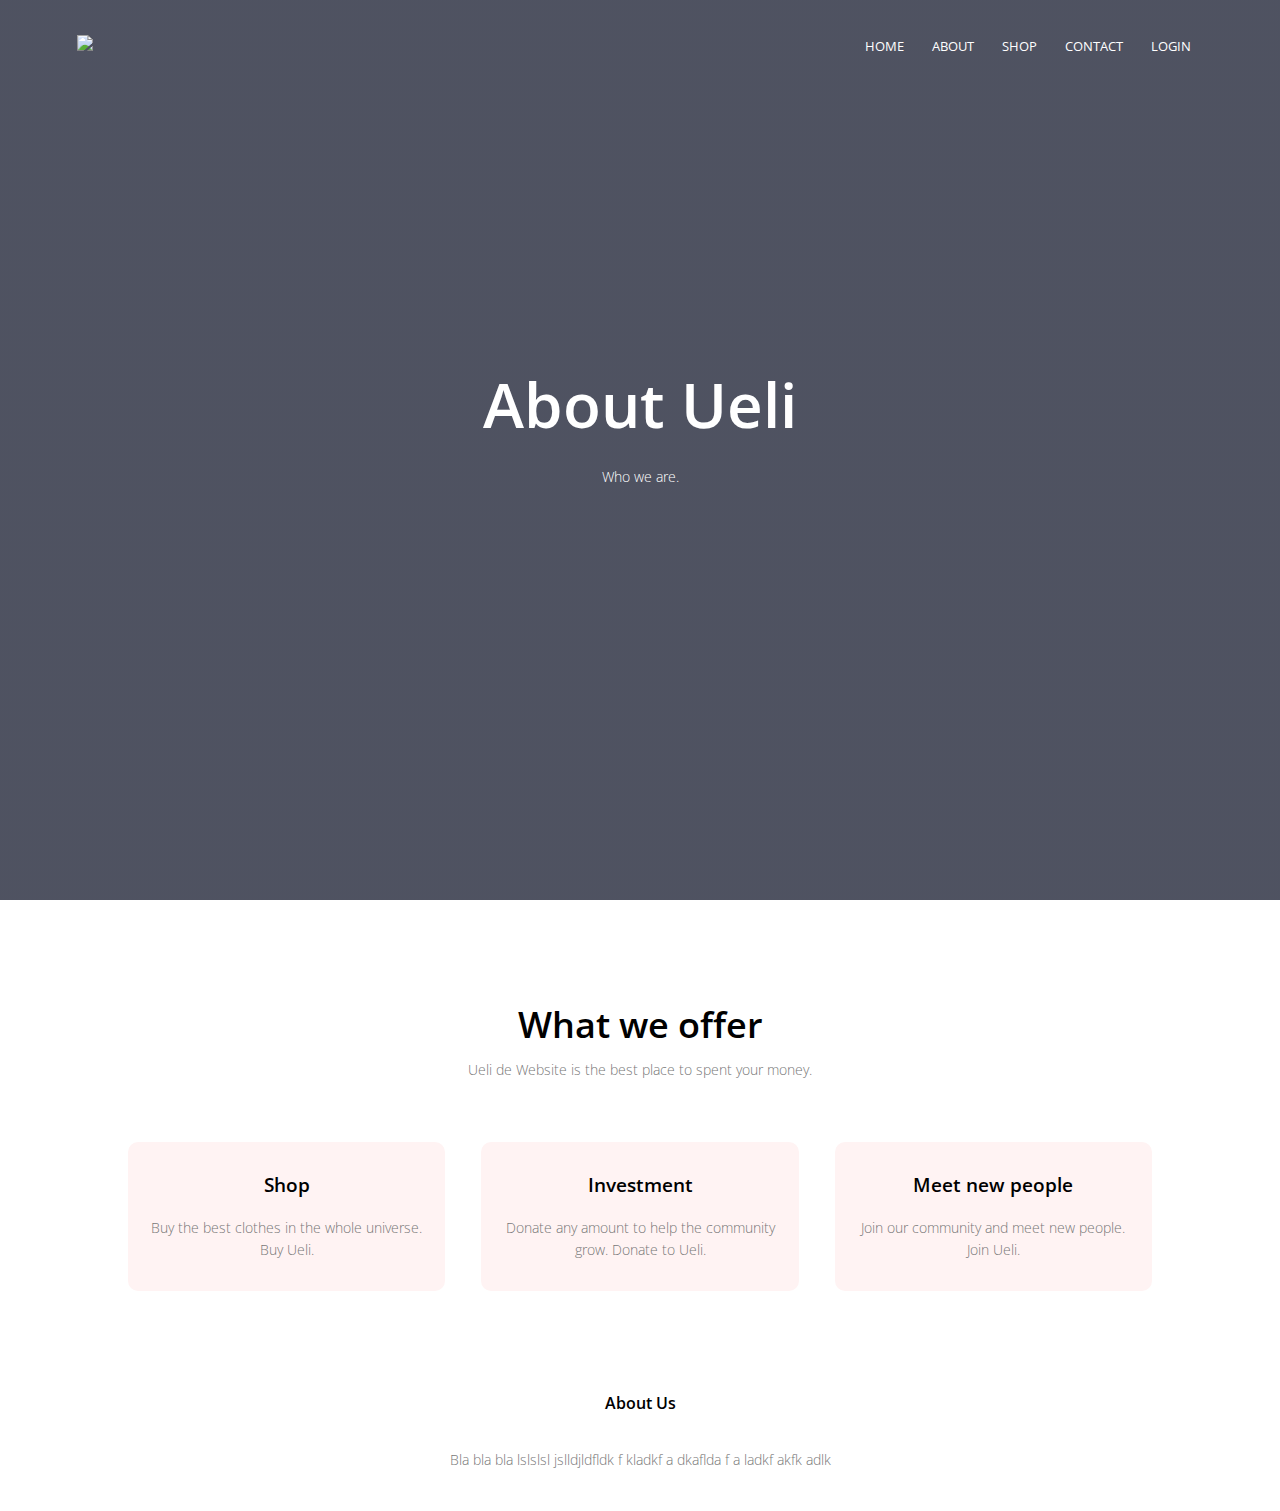
==== AboutUeli.html @ 59f9d054 "change css link" ====
<!DOCTYPE html>
<html>
  
  <head>
    <meta name="viewport" content="with=device-width, initialscale=1.0">
    <title>Ueli de Website</title>
    <link rel="stylesheet" href="Uelidesign.css">
    <link rel="preconnect" href="https://fonts.googleapis.com">
    <link rel="preconnect" href="https://fonts.gstatic.com" crossorigin>
    <link href="https://fonts.googleapis.com/css2?family=Open+Sans:wght@300;400;500;600;700&display=swap" rel="stylesheet"> 
  </head>

  <body>
    <section class="header">
      <nav>
        <a href="indexUeli.html"><img id="logo" src="../Images/logo.svg"></a>
        <div class="nav-links">
          <ul>
            <li><a href="indexUeli.html">HOME</a></li>
            <li><a href="AboutUeli.html">ABOUT</a></li>
            <li><a href="ShopUeli.html">SHOP</a></li>
            <li><a href="InvestorUeli.html">CONTACT</a></li>
            <li><a href="InternUeli.html">LOGIN</a></li>
          </ul>
        </div>
      </nav>


      <div class="text-box">
        <h1>About Ueli</h1>
        <p>Who we are.</p>
      </div>

    </section>
    <!--course-->

    <section class="course">
      <h1>What we offer</h1>
      <p>Ueli de Website is the best place to spent your money.</p>

      <div class="row">
        <div class="course-col">
          <h3>Shop</h3>
          <p>Buy the best clothes in the whole universe. Buy Ueli.</p>

        </div>

        <div class="course-col">
          <h3>Investment</h3>
          <p>Donate any amount to help the community grow. Donate to Ueli.</p>
          
        </div>

        <div class="course-col">
          <h3>Meet new people</h3>
          <p>Join our community and meet new people. Join Ueli.</p>
          
        </div>
      </div>
    </section>

    <section class="footer">
      <h4>About Us</h4>
      <p>Bla bla bla lslslsl jslldjldfldk f kladkf a dkaflda f a ladkf akfk adlk</p>
    </section>
    
  </body>

</html>
---- Uelidesign.css ----
*{
    margin: 0;
    padding: 0;
    font-family: 'Open Sans', sans-serif;
  }
  
  .header{
    min-height: 100vh;
    width: 100%;
    background-image: linear-gradient(rgba(4,9,30,0.7),rgba(4,9,30,0.7)), url(Verona.JPG);
    background-position: center;
    background-size: cover;
    position: relative;
  }
  
  
  
  nav{
    display: flex;
    padding: 2% 6%;
    justify-content: space-between;
    align-items: center;
  }
  
  #logo{
    width: auto;
    height: 40px;
    padding: 2%;
  }
  
  .nav-links{
    flex: 1;
    text-align: right;
  }
  
  .nav-links ul li{
    list-style: none;
    display: inline-block;
    padding: 8px 12px;
    position: relative;
  }
  
  .nav-links ul li a{
    color: #fff;
    text-decoration: none;
    font-size: 13px;
  }
  
  .nav-links ul li::after{
    content: '';
    width: 0%;
    height: 2px;
    background: #f44336;
    display: block;
    margin: auto;
    transition: 0.5s;
  }
  
  .nav-links ul li:hover::after{
    width: 100%;
  }
  
  .text-box{
    width: 90%;
    color: #fff;
    position: absolute;
    top: 50%;
    left: 50%;
    transform: translate(-50%,-50%);
    text-align: center;
  }
  
  .text-box h1{
    font-size: 62px;
  }
  
  .text-box p{
    margin: 10px 0 40px;
    font: 14px;
    color: #fff;
  }
  
  .hero-btn{
    display: inline-block;
    text-decoration: none;
    color: #fff;
    border: 1px solid #fff;
    padding: 12px 34px;
    font-size: 13px;
    background: transparent;
    position: relative;
    cursor: pointer;
  }
  
  .hero-btn:hover{
    border: 1px solid #f44336;
    background: #f44336;
    transition: 1s;
  }
  
  @media(max-width: 700px){
    .text-box h1{
      font-size: 20px;
    }
  
    .nav-links ul li{
      display: block;
    }
  
    .nav-links{
      position: absolute;
      background: #f44336;
      height: 100vh;
      width: 200px;
      top:0;
      right: 0;
      text-align: left;
      z-index: 2;
    }
  
    .row{
      flex-direction: column;
    }
  }
  
  
  .course{
    width: 80%;
    margin: auto;
    text-align: center;
    padding-top: 100px;
  }
  
  h1{
    font-size: 36px;
    font-weight: 600;
  }
  
  p{
    color: #777;
    font-size: 14px;
    font-weight: 300;
    line-height: 22px;
    padding: 10px;
  }
  
  .row{
    margin-top: 5%;
    display: flex;
    justify-content: space-between;
  }
  
  .course-col{
    flex-basis: 31%;
    background: #fff3f3;
    border-radius: 10px;
    margin-bottom: 5%;
    padding: 20px 12px;
    box-sizing: border-box;
  }
  
  h3{
    text-align: center;
    font-weight: 600;
    margin: 10px 0;
  }
  
  .course-col:hover{
    box-shadow: 0 0 20px 0 rgba(0, 0, 0, 0.2);
  }
  
  
  .campus{
    width: 80%;
    margin: auto;
    text-align: center;
    padding-top: 50px;
  }
  
  
  .campus-col{
    flex-basis: 32%;
    border-radius: 10px;
    margin-bottom: 30px;
    position: relative;
    overflow: hidden;
  }
  
  .campus-col img{
    width: 100%;
    display: block;
  }
  
  .layer{
    background: transparent;
    height: 100%;
    width: 100%;
    position: absolute;
    top: 0;
    left: 0;
    transition: 0.5s;
  }
  
  .layer:hover{
    background: rgba(226, 0, 0, 0.7);
  }
  
  .layer h3{
    width: 100%;
    font-weight: 500;
    color: #fff;
    font-size: 26px;
    bottom: 0;
    left: 50%;
    transform: translateX(-50%);
    position: absolute;
    opacity: 0;
    transition: 0.5s;
  }
  
  .layer:hover h3{
    bottom: 50%;
    opacity: 1;
  }
  
  
  .facilities{
    width: 80%;
    margin: auto;
    text-align: center;
    padding-top: 100px;
  
  }
  
  
  .facilities-col{
    flex-basis: 31%;
    border-radius: 10px;
    margin-bottom: 5%;
    text-align: left;
  }
  
  .facilities-col img{
    width:  100%;
    height: 300px;
    object-fit: cover;
    border-radius: 10px;
  }
  
  .facilities-col p{
    padding: 0;
  }
  
  .facilities-col h3{
    margin-top: 16px;
    margin-bottom: 15px;
    text-align: left;
  
  }
  
  
  .testimonials{
    width: 80%;
    margin: auto;
    padding-top: 100px;
    text-align: center;
  }
  
  .testimonial-col{
    flex-basis: 44%;
    border-radius: 10px;
    margin-bottom: 5%;
    text-align: left;
    background: #fff3f3;
    padding: 25px;
    cursor: pointer;
    display: flex;
  }
  
  .testimonial-col img{
    height: 40px;
    margin-left: 5px;
    margin-right: 30px;
    border-radius: 50%;
  
  }
  
  .testimonial-col p{
    padding: 0;
  }
  
  .testimonial-col h3{
    margin-top: 15px;
    text-align: left;
  }
  
  .cta{
    margin: 100px auto;
    width: 80%;
    background-image: linear-gradient(rgba(0,0,0,0.7),rgba(0,0,0,0.7)),url(../Images/Verona.JPG);
    background-position: center;
    background-size: cover;
    border-radius: 10px;
    text-align: center;
    padding: 100px 0;
  }
  
  .cta h1{
    color:#fff;
    margin-bottom: 40px;
    padding: 0;
  }
  
  
  .footer{
    width: 100%;
    text-align: center;
    padding: 30px 0;
  }
  
  .footer h4{
    margin-bottom: 25px;
    margin-top: 20px;
    font-weight: 600;
  }
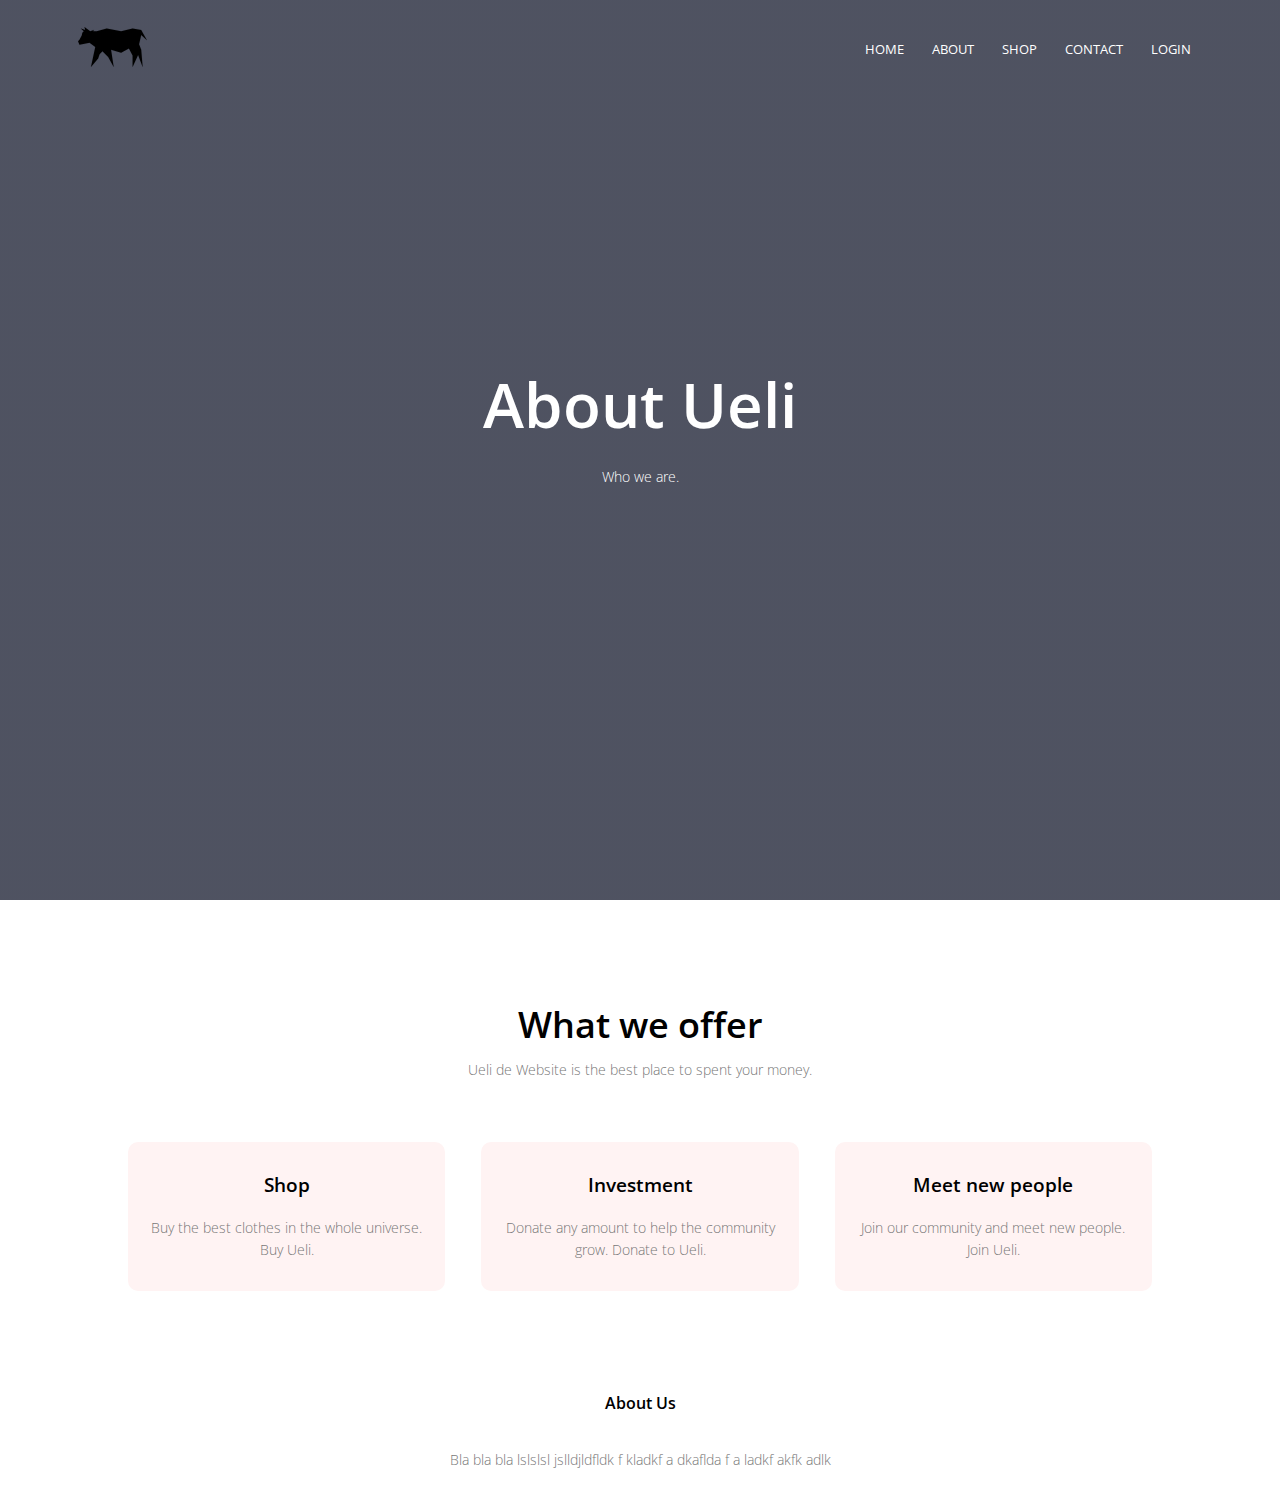
==== commit a0a7b261: "Update AboutUeli.html" ====
--- a/AboutUeli.html
+++ b/AboutUeli.html
@@ -4,7 +4,7 @@
   <head>
     <meta name="viewport" content="with=device-width, initialscale=1.0">
     <title>Ueli de Website</title>
-    <link rel="stylesheet" href="Uelidesign.css">
+    <link rel="stylesheet" href="../assets/css/Uelidesign.css">
     <link rel="preconnect" href="https://fonts.googleapis.com">
     <link rel="preconnect" href="https://fonts.gstatic.com" crossorigin>
     <link href="https://fonts.googleapis.com/css2?family=Open+Sans:wght@300;400;500;600;700&display=swap" rel="stylesheet"> 
@@ -13,10 +13,10 @@
   <body>
     <section class="header">
       <nav>
-        <a href="indexUeli.html"><img id="logo" src="../Images/logo.svg"></a>
+        <a href="indexUeli.html"><img id="logo" src="../assets/img/logo.svg"></a>
         <div class="nav-links">
           <ul>
-            <li><a href="indexUeli.html">HOME</a></li>
+            <li><a href="index.html">HOME</a></li>
             <li><a href="AboutUeli.html">ABOUT</a></li>
             <li><a href="ShopUeli.html">SHOP</a></li>
             <li><a href="InvestorUeli.html">CONTACT</a></li>
@@ -66,4 +66,4 @@
     
   </body>
 
-</html>+</html>
--- a/assets/css/Uelidesign.css
+++ b/assets/css/Uelidesign.css
@@ -0,0 +1,327 @@
+*{
+  margin: 0;
+  padding: 0;
+  font-family: 'Open Sans', sans-serif;
+}
+
+.header{
+  min-height: 100vh;
+  width: 100%;
+  background-image: linear-gradient(rgba(4,9,30,0.7),rgba(4,9,30,0.7)), url(../Images/Verona.JPG);
+  background-position: center;
+  background-size: cover;
+  position: relative;
+}
+
+
+
+nav{
+  display: flex;
+  padding: 2% 6%;
+  justify-content: space-between;
+  align-items: center;
+}
+
+#logo{
+  width: auto;
+  height: 40px;
+  padding: 2%;
+}
+
+.nav-links{
+  flex: 1;
+  text-align: right;
+}
+
+.nav-links ul li{
+  list-style: none;
+  display: inline-block;
+  padding: 8px 12px;
+  position: relative;
+}
+
+.nav-links ul li a{
+  color: #fff;
+  text-decoration: none;
+  font-size: 13px;
+}
+
+.nav-links ul li::after{
+  content: '';
+  width: 0%;
+  height: 2px;
+  background: #f44336;
+  display: block;
+  margin: auto;
+  transition: 0.5s;
+}
+
+.nav-links ul li:hover::after{
+  width: 100%;
+}
+
+.text-box{
+  width: 90%;
+  color: #fff;
+  position: absolute;
+  top: 50%;
+  left: 50%;
+  transform: translate(-50%,-50%);
+  text-align: center;
+}
+
+.text-box h1{
+  font-size: 62px;
+}
+
+.text-box p{
+  margin: 10px 0 40px;
+  font: 14px;
+  color: #fff;
+}
+
+.hero-btn{
+  display: inline-block;
+  text-decoration: none;
+  color: #fff;
+  border: 1px solid #fff;
+  padding: 12px 34px;
+  font-size: 13px;
+  background: transparent;
+  position: relative;
+  cursor: pointer;
+}
+
+.hero-btn:hover{
+  border: 1px solid #f44336;
+  background: #f44336;
+  transition: 1s;
+}
+
+@media(max-width: 700px){
+  .text-box h1{
+    font-size: 20px;
+  }
+
+  .nav-links ul li{
+    display: block;
+  }
+
+  .nav-links{
+    position: absolute;
+    background: #f44336;
+    height: 100vh;
+    width: 200px;
+    top:0;
+    right: 0;
+    text-align: left;
+    z-index: 2;
+  }
+
+  .row{
+    flex-direction: column;
+  }
+}
+
+
+.course{
+  width: 80%;
+  margin: auto;
+  text-align: center;
+  padding-top: 100px;
+}
+
+h1{
+  font-size: 36px;
+  font-weight: 600;
+}
+
+p{
+  color: #777;
+  font-size: 14px;
+  font-weight: 300;
+  line-height: 22px;
+  padding: 10px;
+}
+
+.row{
+  margin-top: 5%;
+  display: flex;
+  justify-content: space-between;
+}
+
+.course-col{
+  flex-basis: 31%;
+  background: #fff3f3;
+  border-radius: 10px;
+  margin-bottom: 5%;
+  padding: 20px 12px;
+  box-sizing: border-box;
+}
+
+h3{
+  text-align: center;
+  font-weight: 600;
+  margin: 10px 0;
+}
+
+.course-col:hover{
+  box-shadow: 0 0 20px 0 rgba(0, 0, 0, 0.2);
+}
+
+
+.campus{
+  width: 80%;
+  margin: auto;
+  text-align: center;
+  padding-top: 50px;
+}
+
+
+.campus-col{
+  flex-basis: 32%;
+  border-radius: 10px;
+  margin-bottom: 30px;
+  position: relative;
+  overflow: hidden;
+}
+
+.campus-col img{
+  width: 100%;
+  display: block;
+}
+
+.layer{
+  background: transparent;
+  height: 100%;
+  width: 100%;
+  position: absolute;
+  top: 0;
+  left: 0;
+  transition: 0.5s;
+}
+
+.layer:hover{
+  background: rgba(226, 0, 0, 0.7);
+}
+
+.layer h3{
+  width: 100%;
+  font-weight: 500;
+  color: #fff;
+  font-size: 26px;
+  bottom: 0;
+  left: 50%;
+  transform: translateX(-50%);
+  position: absolute;
+  opacity: 0;
+  transition: 0.5s;
+}
+
+.layer:hover h3{
+  bottom: 50%;
+  opacity: 1;
+}
+
+
+.facilities{
+  width: 80%;
+  margin: auto;
+  text-align: center;
+  padding-top: 100px;
+
+}
+
+
+.facilities-col{
+  flex-basis: 31%;
+  border-radius: 10px;
+  margin-bottom: 5%;
+  text-align: left;
+}
+
+.facilities-col img{
+  width:  100%;
+  height: 300px;
+  object-fit: cover;
+  border-radius: 10px;
+}
+
+.facilities-col p{
+  padding: 0;
+}
+
+.facilities-col h3{
+  margin-top: 16px;
+  margin-bottom: 15px;
+  text-align: left;
+
+}
+
+
+.testimonials{
+  width: 80%;
+  margin: auto;
+  padding-top: 100px;
+  text-align: center;
+}
+
+.testimonial-col{
+  flex-basis: 44%;
+  border-radius: 10px;
+  margin-bottom: 5%;
+  text-align: left;
+  background: #fff3f3;
+  padding: 25px;
+  cursor: pointer;
+  display: flex;
+}
+
+.testimonial-col img{
+  height: 40px;
+  margin-left: 5px;
+  margin-right: 30px;
+  border-radius: 50%;
+
+}
+
+.testimonial-col p{
+  padding: 0;
+}
+
+.testimonial-col h3{
+  margin-top: 15px;
+  text-align: left;
+}
+
+.cta{
+  margin: 100px auto;
+  width: 80%;
+  background-image: linear-gradient(rgba(0,0,0,0.7),rgba(0,0,0,0.7)),url(../Images/Verona.JPG);
+  background-position: center;
+  background-size: cover;
+  border-radius: 10px;
+  text-align: center;
+  padding: 100px 0;
+}
+
+.cta h1{
+  color:#fff;
+  margin-bottom: 40px;
+  padding: 0;
+}
+
+
+.footer{
+  width: 100%;
+  text-align: center;
+  padding: 30px 0;
+}
+
+.footer h4{
+  margin-bottom: 25px;
+  margin-top: 20px;
+  font-weight: 600;
+}
+
+
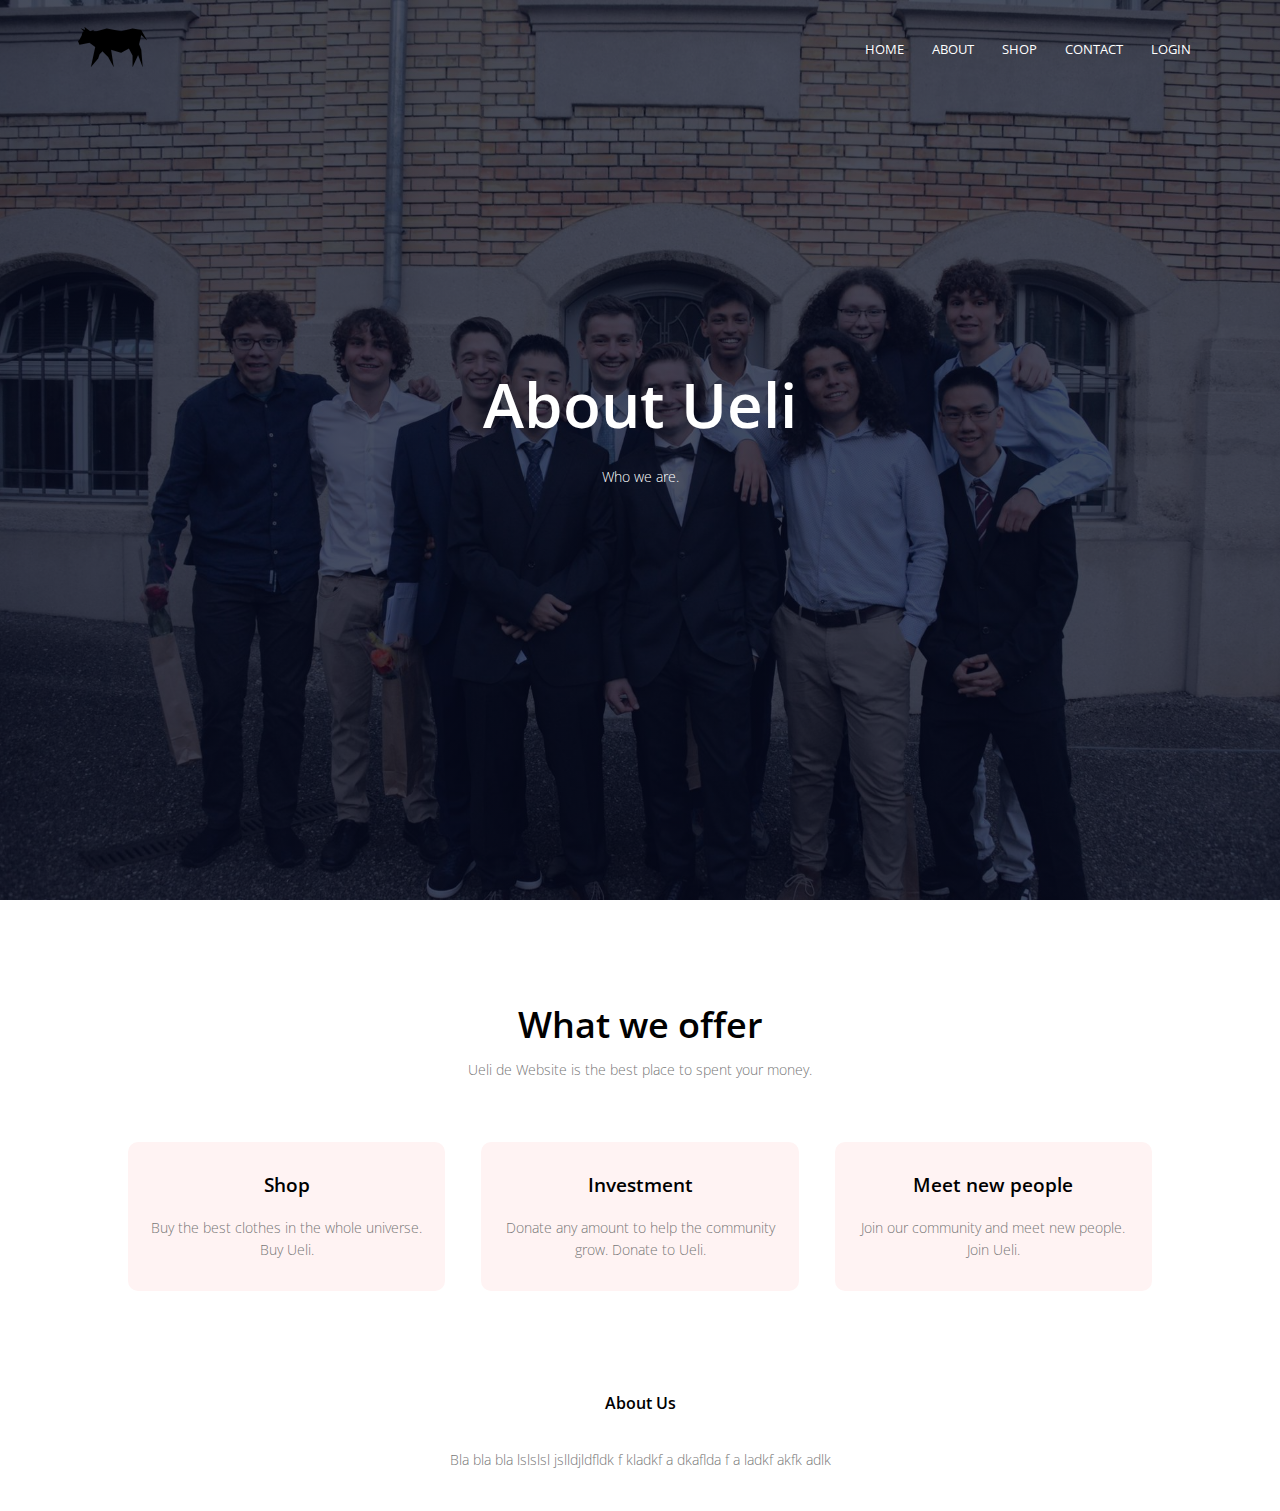
==== commit 00767f2b: "Update AboutUeli.html" ====
--- a/AboutUeli.html
+++ b/AboutUeli.html
@@ -4,7 +4,7 @@
   <head>
     <meta name="viewport" content="with=device-width, initialscale=1.0">
     <title>Ueli de Website</title>
-    <link rel="stylesheet" href="../assets/css/Uelidesign.css">
+    <link rel="stylesheet" href="../assets/css/AboutUeli.css">
     <link rel="preconnect" href="https://fonts.googleapis.com">
     <link rel="preconnect" href="https://fonts.gstatic.com" crossorigin>
     <link href="https://fonts.googleapis.com/css2?family=Open+Sans:wght@300;400;500;600;700&display=swap" rel="stylesheet"> 
--- a/assets/css/AboutUeli.css
+++ b/assets/css/AboutUeli.css
@@ -0,0 +1,327 @@
+*{
+  margin: 0;
+  padding: 0;
+  font-family: 'Open Sans', sans-serif;
+}
+
+.header{
+  min-height: 100vh;
+  width: 100%;
+  background-image: linear-gradient(rgba(4,9,30,0.7),rgba(4,9,30,0.7)), url(../img/Group.JPG);
+  background-position: center;
+  background-size: cover;
+  position: relative;
+}
+
+
+
+nav{
+  display: flex;
+  padding: 2% 6%;
+  justify-content: space-between;
+  align-items: center;
+}
+
+#logo{
+  width: auto;
+  height: 40px;
+  padding: 2%;
+}
+
+.nav-links{
+  flex: 1;
+  text-align: right;
+}
+
+.nav-links ul li{
+  list-style: none;
+  display: inline-block;
+  padding: 8px 12px;
+  position: relative;
+}
+
+.nav-links ul li a{
+  color: #fff;
+  text-decoration: none;
+  font-size: 13px;
+}
+
+.nav-links ul li::after{
+  content: '';
+  width: 0%;
+  height: 2px;
+  background: #f44336;
+  display: block;
+  margin: auto;
+  transition: 0.5s;
+}
+
+.nav-links ul li:hover::after{
+  width: 100%;
+}
+
+.text-box{
+  width: 90%;
+  color: #fff;
+  position: absolute;
+  top: 50%;
+  left: 50%;
+  transform: translate(-50%,-50%);
+  text-align: center;
+}
+
+.text-box h1{
+  font-size: 62px;
+}
+
+.text-box p{
+  margin: 10px 0 40px;
+  font: 14px;
+  color: #fff;
+}
+
+.hero-btn{
+  display: inline-block;
+  text-decoration: none;
+  color: #fff;
+  border: 1px solid #fff;
+  padding: 12px 34px;
+  font-size: 13px;
+  background: transparent;
+  position: relative;
+  cursor: pointer;
+}
+
+.hero-btn:hover{
+  border: 1px solid #f44336;
+  background: #f44336;
+  transition: 1s;
+}
+
+@media(max-width: 700px){
+  .text-box h1{
+    font-size: 20px;
+  }
+
+  .nav-links ul li{
+    display: block;
+  }
+
+  .nav-links{
+    position: absolute;
+    background: #f44336;
+    height: 100vh;
+    width: 200px;
+    top:0;
+    right: 0;
+    text-align: left;
+    z-index: 2;
+  }
+
+  .row{
+    flex-direction: column;
+  }
+}
+
+
+.course{
+  width: 80%;
+  margin: auto;
+  text-align: center;
+  padding-top: 100px;
+}
+
+h1{
+  font-size: 36px;
+  font-weight: 600;
+}
+
+p{
+  color: #777;
+  font-size: 14px;
+  font-weight: 300;
+  line-height: 22px;
+  padding: 10px;
+}
+
+.row{
+  margin-top: 5%;
+  display: flex;
+  justify-content: space-between;
+}
+
+.course-col{
+  flex-basis: 31%;
+  background: #fff3f3;
+  border-radius: 10px;
+  margin-bottom: 5%;
+  padding: 20px 12px;
+  box-sizing: border-box;
+}
+
+h3{
+  text-align: center;
+  font-weight: 600;
+  margin: 10px 0;
+}
+
+.course-col:hover{
+  box-shadow: 0 0 20px 0 rgba(0, 0, 0, 0.2);
+}
+
+
+.campus{
+  width: 80%;
+  margin: auto;
+  text-align: center;
+  padding-top: 50px;
+}
+
+
+.campus-col{
+  flex-basis: 32%;
+  border-radius: 10px;
+  margin-bottom: 30px;
+  position: relative;
+  overflow: hidden;
+}
+
+.campus-col img{
+  width: 100%;
+  display: block;
+}
+
+.layer{
+  background: transparent;
+  height: 100%;
+  width: 100%;
+  position: absolute;
+  top: 0;
+  left: 0;
+  transition: 0.5s;
+}
+
+.layer:hover{
+  background: rgba(226, 0, 0, 0.7);
+}
+
+.layer h3{
+  width: 100%;
+  font-weight: 500;
+  color: #fff;
+  font-size: 26px;
+  bottom: 0;
+  left: 50%;
+  transform: translateX(-50%);
+  position: absolute;
+  opacity: 0;
+  transition: 0.5s;
+}
+
+.layer:hover h3{
+  bottom: 50%;
+  opacity: 1;
+}
+
+
+.facilities{
+  width: 80%;
+  margin: auto;
+  text-align: center;
+  padding-top: 100px;
+
+}
+
+
+.facilities-col{
+  flex-basis: 31%;
+  border-radius: 10px;
+  margin-bottom: 5%;
+  text-align: left;
+}
+
+.facilities-col img{
+  width:  100%;
+  height: 300px;
+  object-fit: cover;
+  border-radius: 10px;
+}
+
+.facilities-col p{
+  padding: 0;
+}
+
+.facilities-col h3{
+  margin-top: 16px;
+  margin-bottom: 15px;
+  text-align: left;
+
+}
+
+
+.testimonials{
+  width: 80%;
+  margin: auto;
+  padding-top: 100px;
+  text-align: center;
+}
+
+.testimonial-col{
+  flex-basis: 44%;
+  border-radius: 10px;
+  margin-bottom: 5%;
+  text-align: left;
+  background: #fff3f3;
+  padding: 25px;
+  cursor: pointer;
+  display: flex;
+}
+
+.testimonial-col img{
+  height: 40px;
+  margin-left: 5px;
+  margin-right: 30px;
+  border-radius: 50%;
+
+}
+
+.testimonial-col p{
+  padding: 0;
+}
+
+.testimonial-col h3{
+  margin-top: 15px;
+  text-align: left;
+}
+
+.cta{
+  margin: 100px auto;
+  width: 80%;
+  background-image: linear-gradient(rgba(0,0,0,0.7),rgba(0,0,0,0.7)),url(../img/Verona.JPG);
+  background-position: center;
+  background-size: cover;
+  border-radius: 10px;
+  text-align: center;
+  padding: 100px 0;
+}
+
+.cta h1{
+  color:#fff;
+  margin-bottom: 40px;
+  padding: 0;
+}
+
+
+.footer{
+  width: 100%;
+  text-align: center;
+  padding: 30px 0;
+}
+
+.footer h4{
+  margin-bottom: 25px;
+  margin-top: 20px;
+  font-weight: 600;
+}
+
+© 2022 GitHub, Inc.
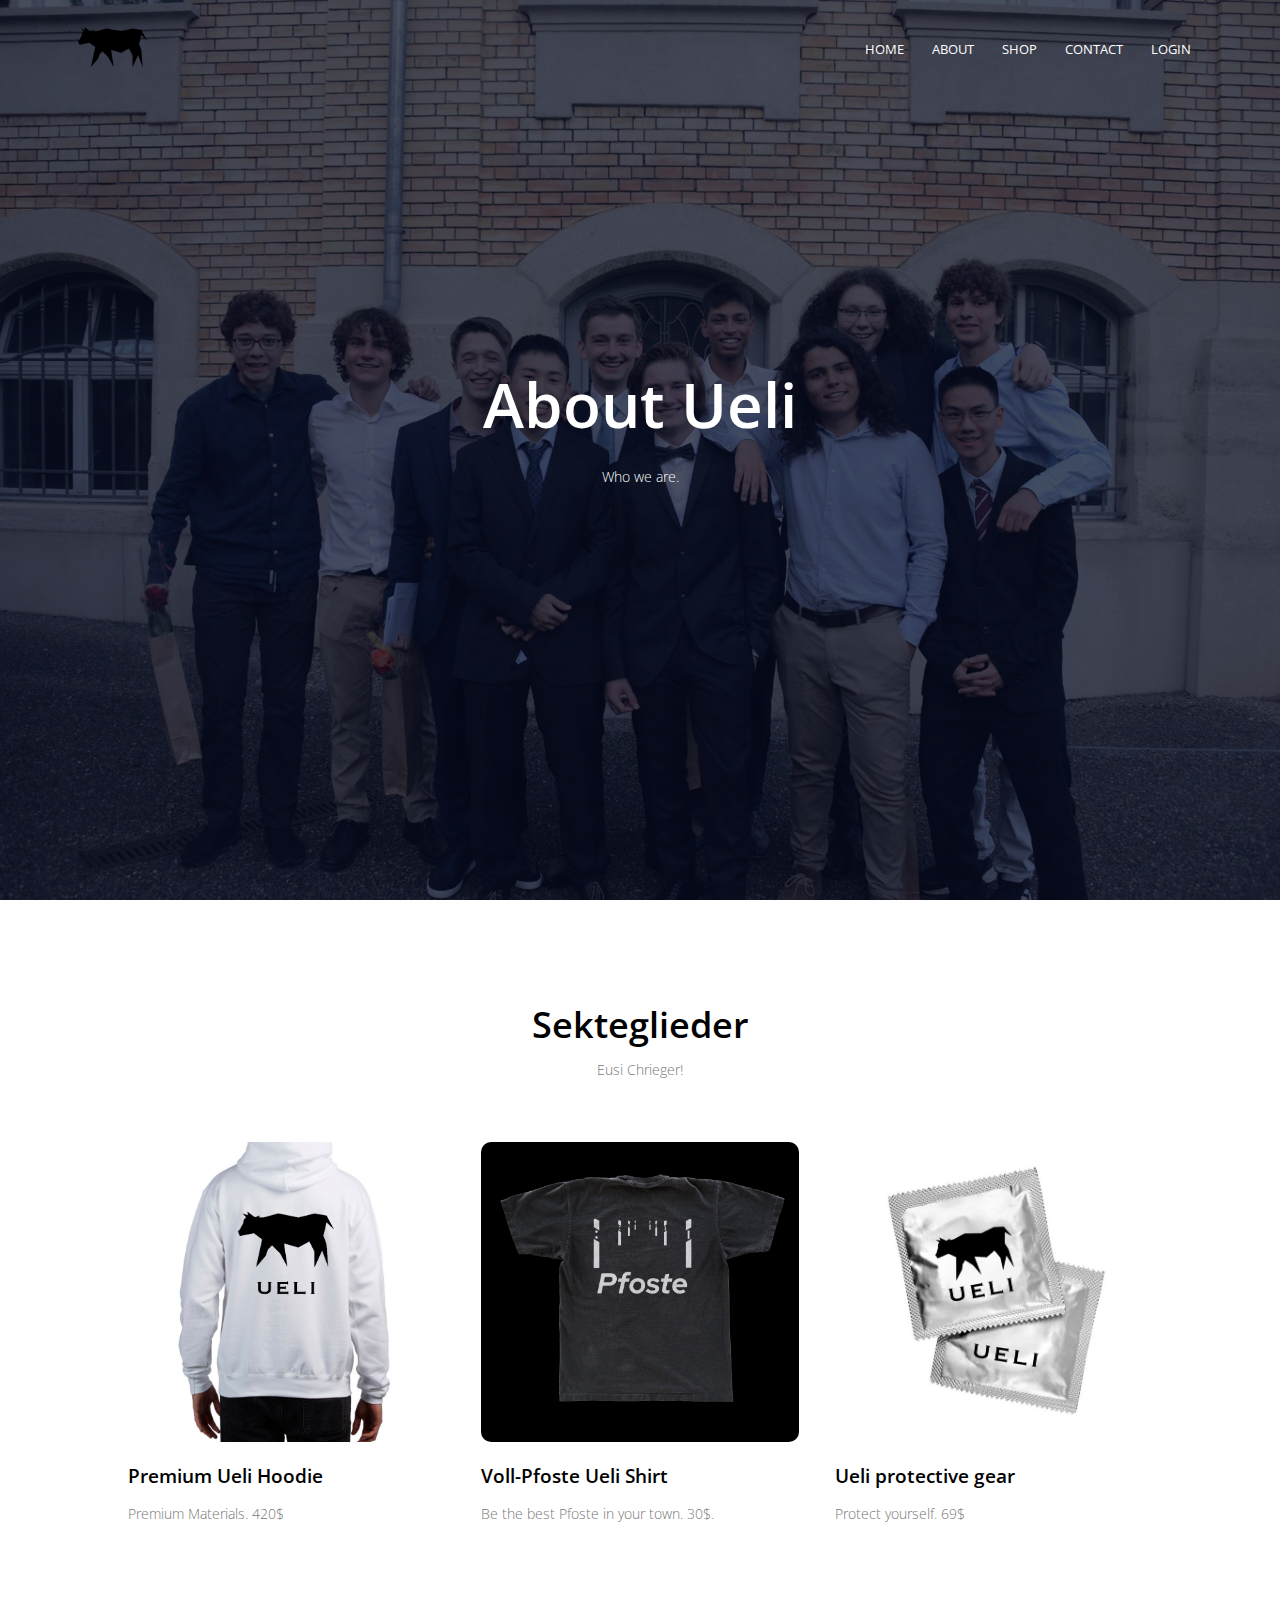
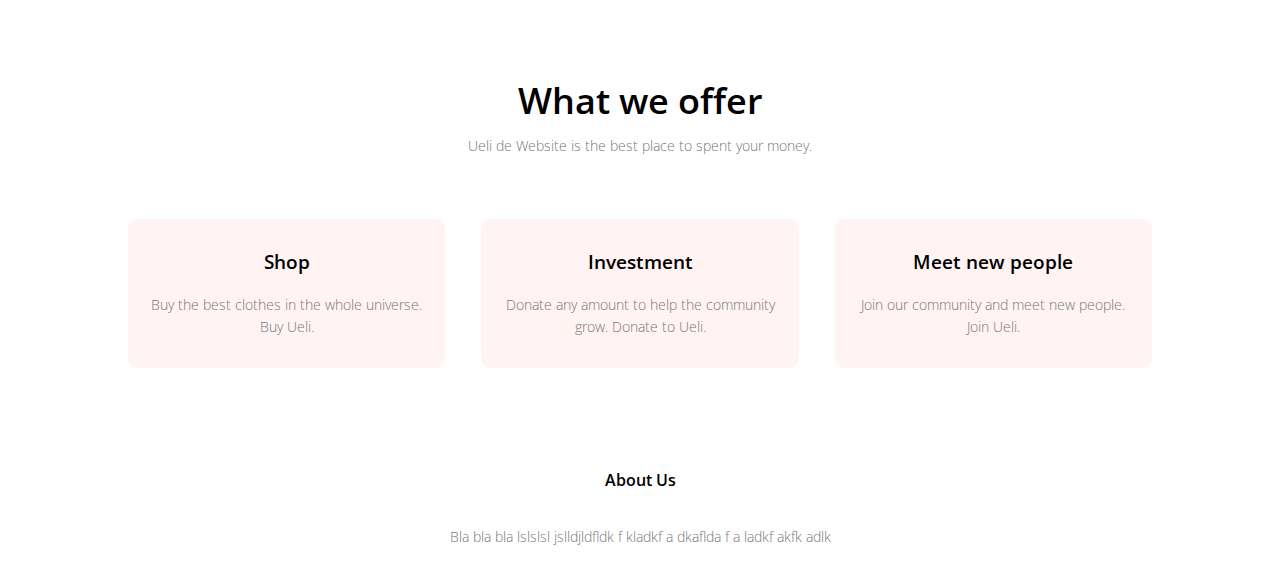
==== commit 7c0a3094: "Update AboutUeli.html" ====
--- a/AboutUeli.html
+++ b/AboutUeli.html
@@ -33,7 +33,33 @@
 
     </section>
     <!--course-->
+    
+    <section class="facilities">
+        <h1>Sekteglieder</h1>
+        <p>Eusi Chrieger!</p>
 
+        <div class="row">
+          <div class="facilities-col">
+            <img src="../assets/img/Hoodie.jpg">
+            <h3>Premium Ueli Hoodie</h3>
+            <p>Premium Materials. 420$</p>
+          </div>
+
+          <div class="facilities-col">
+            <img src="../assets/img/Shirt.png">
+            <h3>Voll-Pfoste Ueli Shirt</h3>
+            <p>Be the best Pfoste in your town. 30$.</p>
+          </div>
+
+          <div class="facilities-col">
+            <img src="../assets/img/K.png">
+            <h3>Ueli protective gear</h3>
+            <p>Protect yourself. 69$</p>
+          </div>
+        </div>
+
+    </section>
+    
     <section class="course">
       <h1>What we offer</h1>
       <p>Ueli de Website is the best place to spent your money.</p>
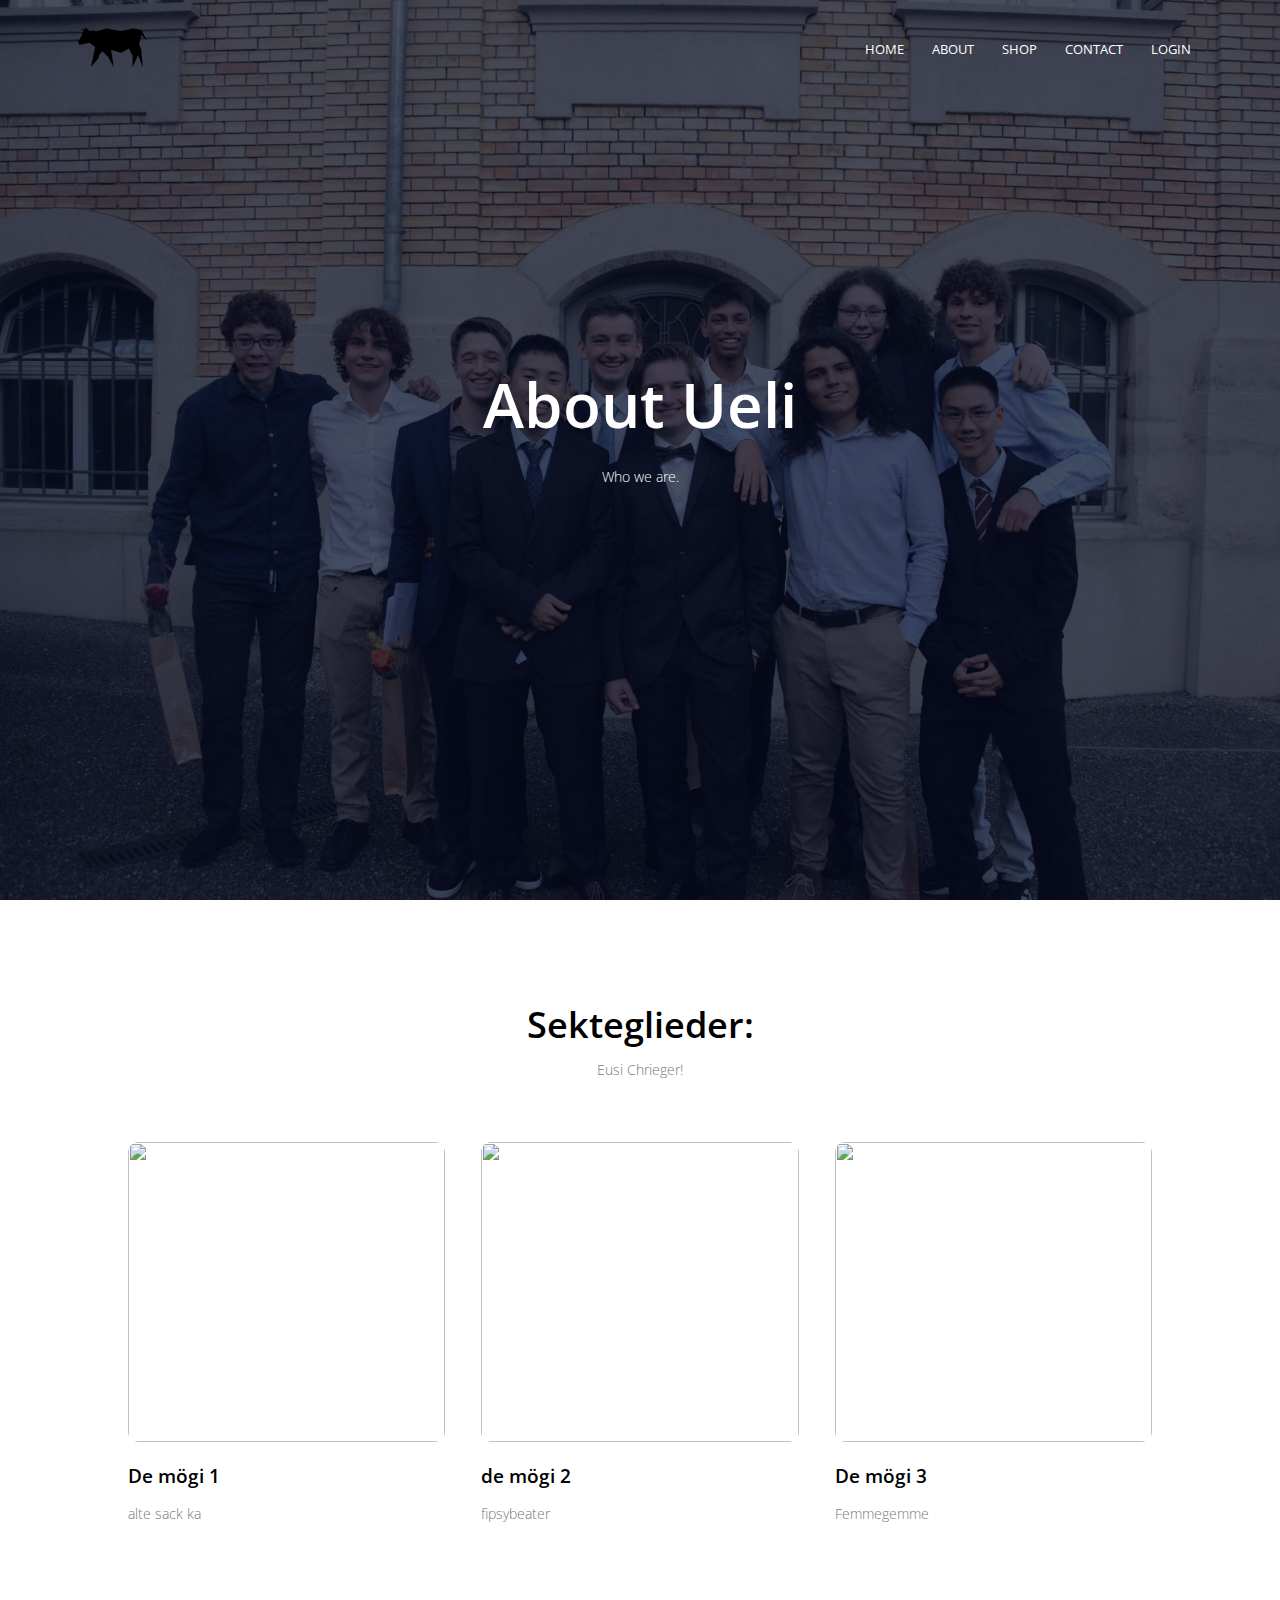
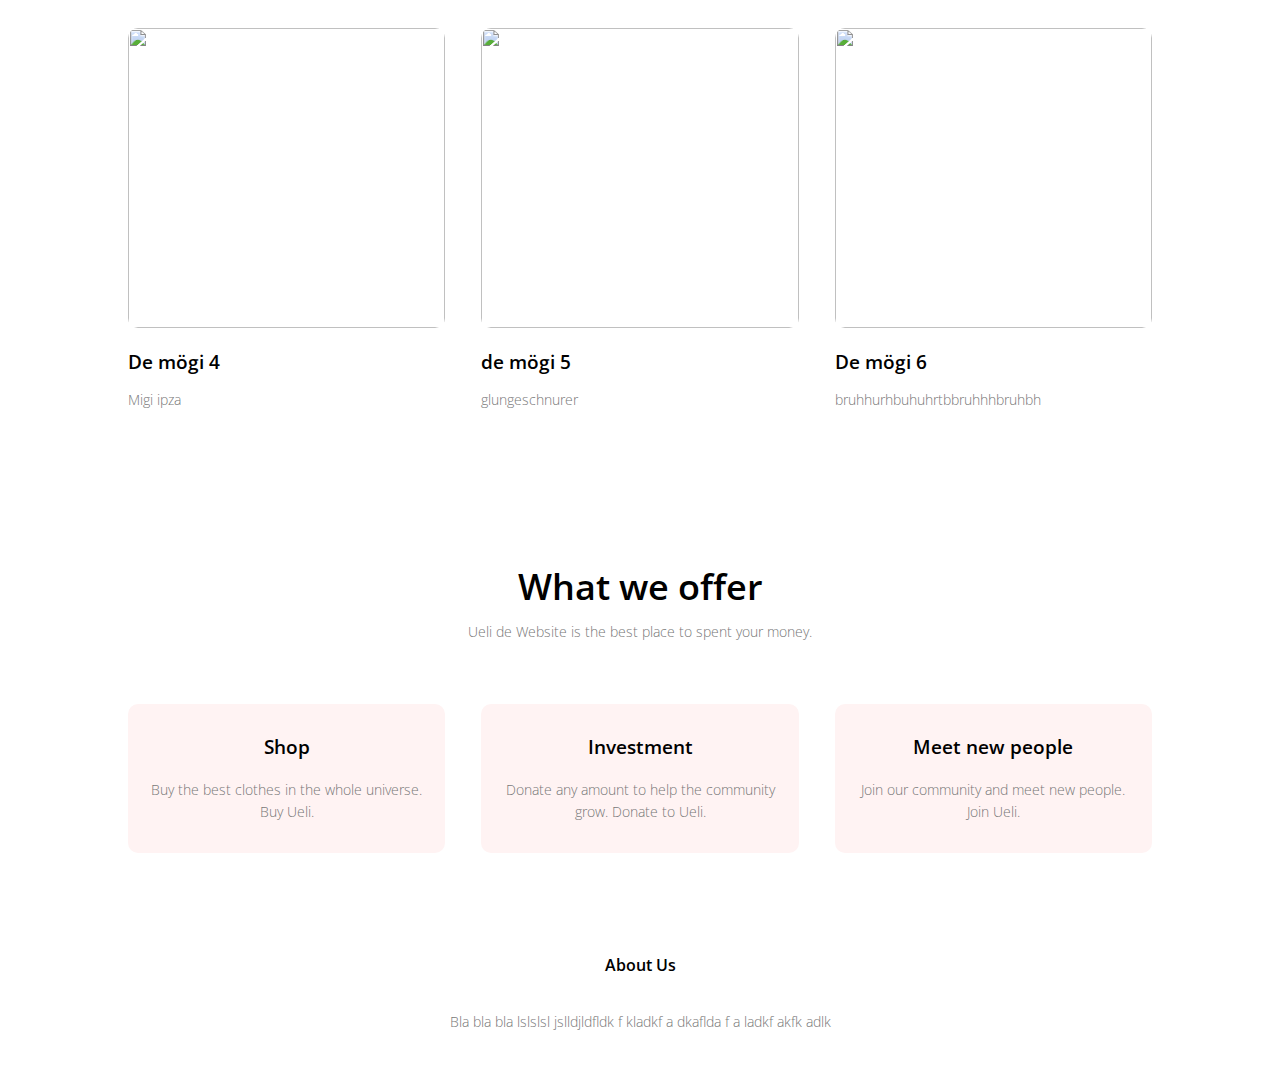
==== commit 5dc73e3b: "Update AboutUeli.html" ====
--- a/AboutUeli.html
+++ b/AboutUeli.html
@@ -35,29 +35,47 @@
     <!--course-->
     
     <section class="facilities">
-        <h1>Sekteglieder</h1>
+        <h1>Sekteglieder:</h1>
         <p>Eusi Chrieger!</p>
 
         <div class="row">
           <div class="facilities-col">
-            <img src="../assets/img/Hoodie.jpg">
-            <h3>Premium Ueli Hoodie</h3>
-            <p>Premium Materials. 420$</p>
+            <img src="../assets/img/1df14a55-87b3-45d6-92bf-c4b779912bed.JPG.url">
+            <h3>De mögi 1</h3>
+            <p>alte sack ka</p>
           </div>
 
           <div class="facilities-col">
-            <img src="../assets/img/Shirt.png">
-            <h3>Voll-Pfoste Ueli Shirt</h3>
-            <p>Be the best Pfoste in your town. 30$.</p>
+            <img src="../assets/img/32367dc1-c48c-4dcb-8aa7-b36925f05acf.JPG.url">
+            <h3>de mögi 2</h3>
+            <p>fipsybeater</p>
           </div>
 
           <div class="facilities-col">
-            <img src="../assets/img/K.png">
-            <h3>Ueli protective gear</h3>
-            <p>Protect yourself. 69$</p>
+            <img src="../assets/img/bf524404-06c9-427c-949f-98892f5648cc.JPG.url">
+            <h3>De mögi 3</h3>
+            <p>Femmegemme</p>
           </div>
         </div>
+       <div class="row">
+          <div class="facilities-col">
+            <img src="../assets/img/c498c7a0-dbd9-4dc3-9a28-1d822c5fb5ee.JPG.url">
+            <h3>De mögi 4</h3>
+            <p>Migi ipza</p>
+          </div>
 
+          <div class="facilities-col">
+            <img src="../assets/img/fe1a746f-dea5-4f56-b6e7-351c7d6e800c.JPG.url">
+            <h3>de mögi 5</h3>
+            <p>glungeschnurer</p>
+          </div>
+
+          <div class="facilities-col">
+            <img src="../assets/img/bcb44004-8bf0-4b35-bf54-2f0f3d884d2b.JPG.url">
+            <h3>De mögi 6</h3>
+            <p>bruhhurhbuhuhrtbbruhhhbruhbh</p>
+          </div>
+        </div>
     </section>
     
     <section class="course">
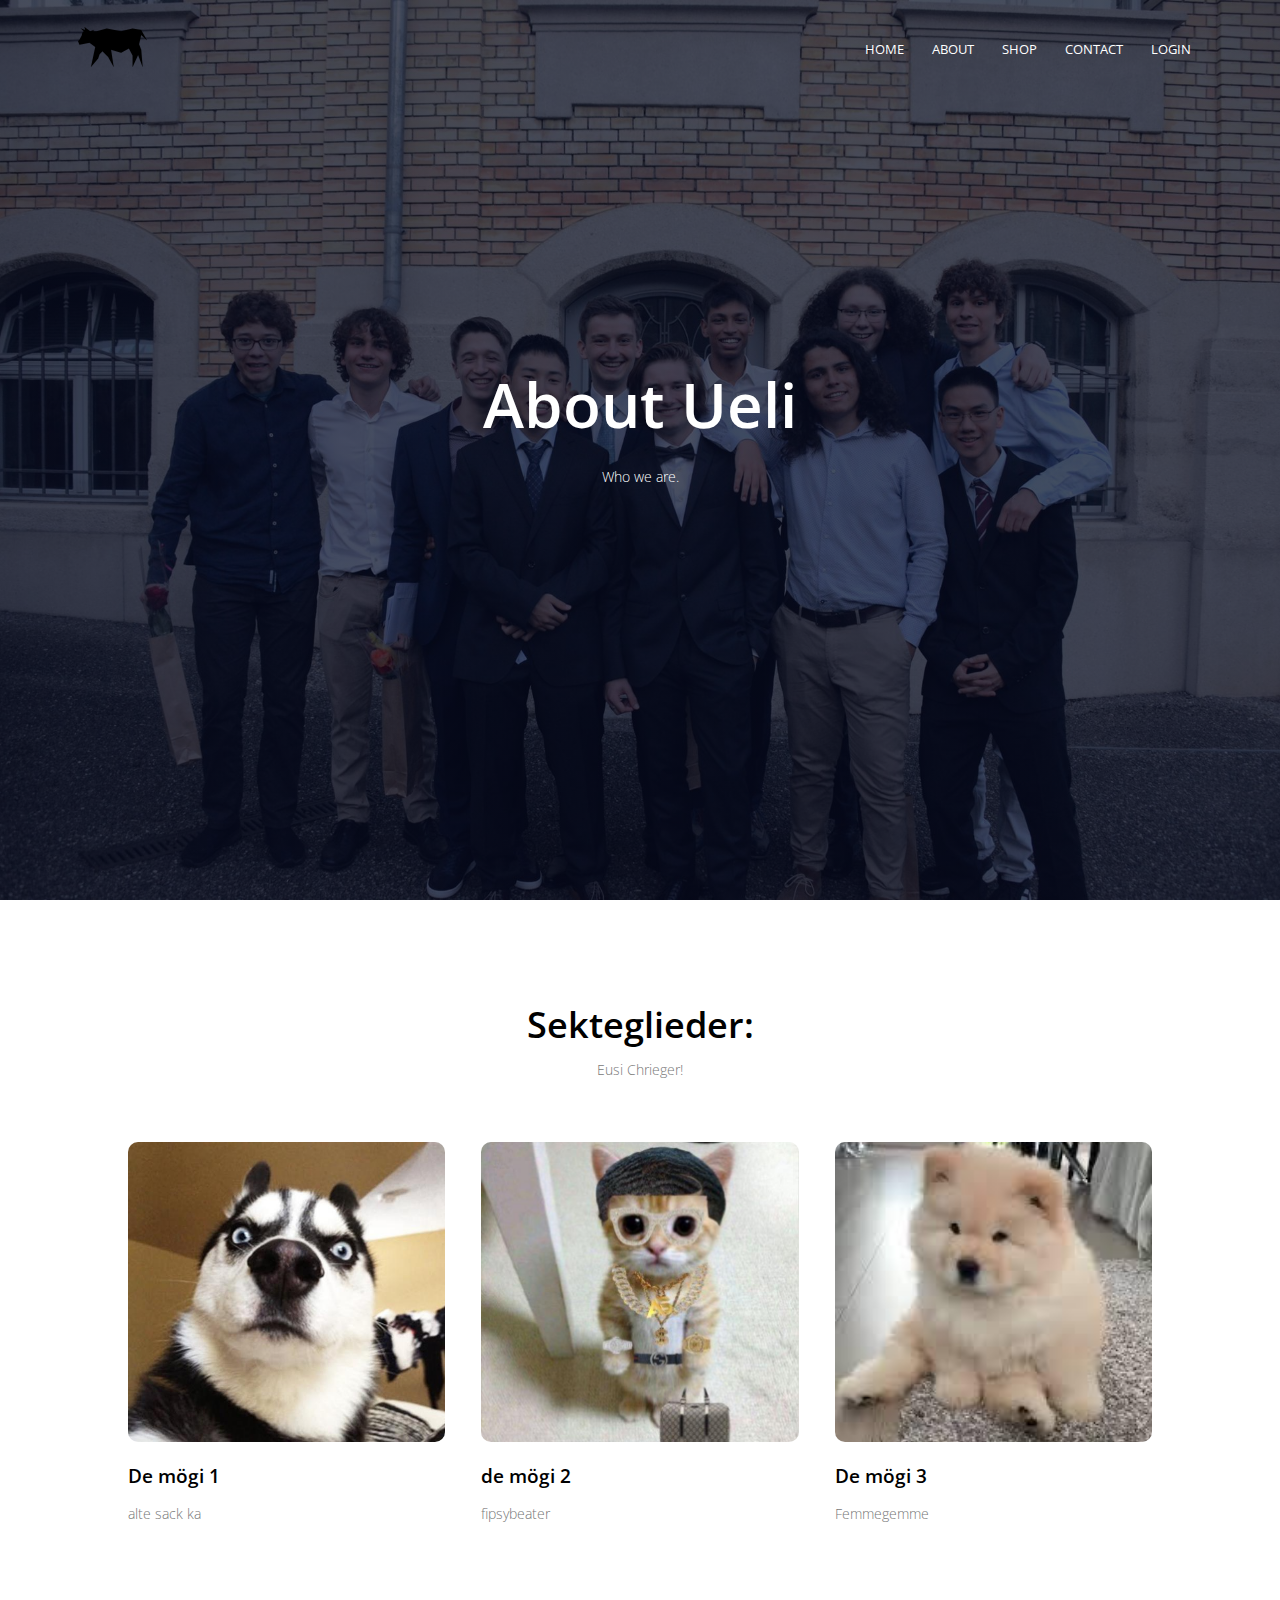
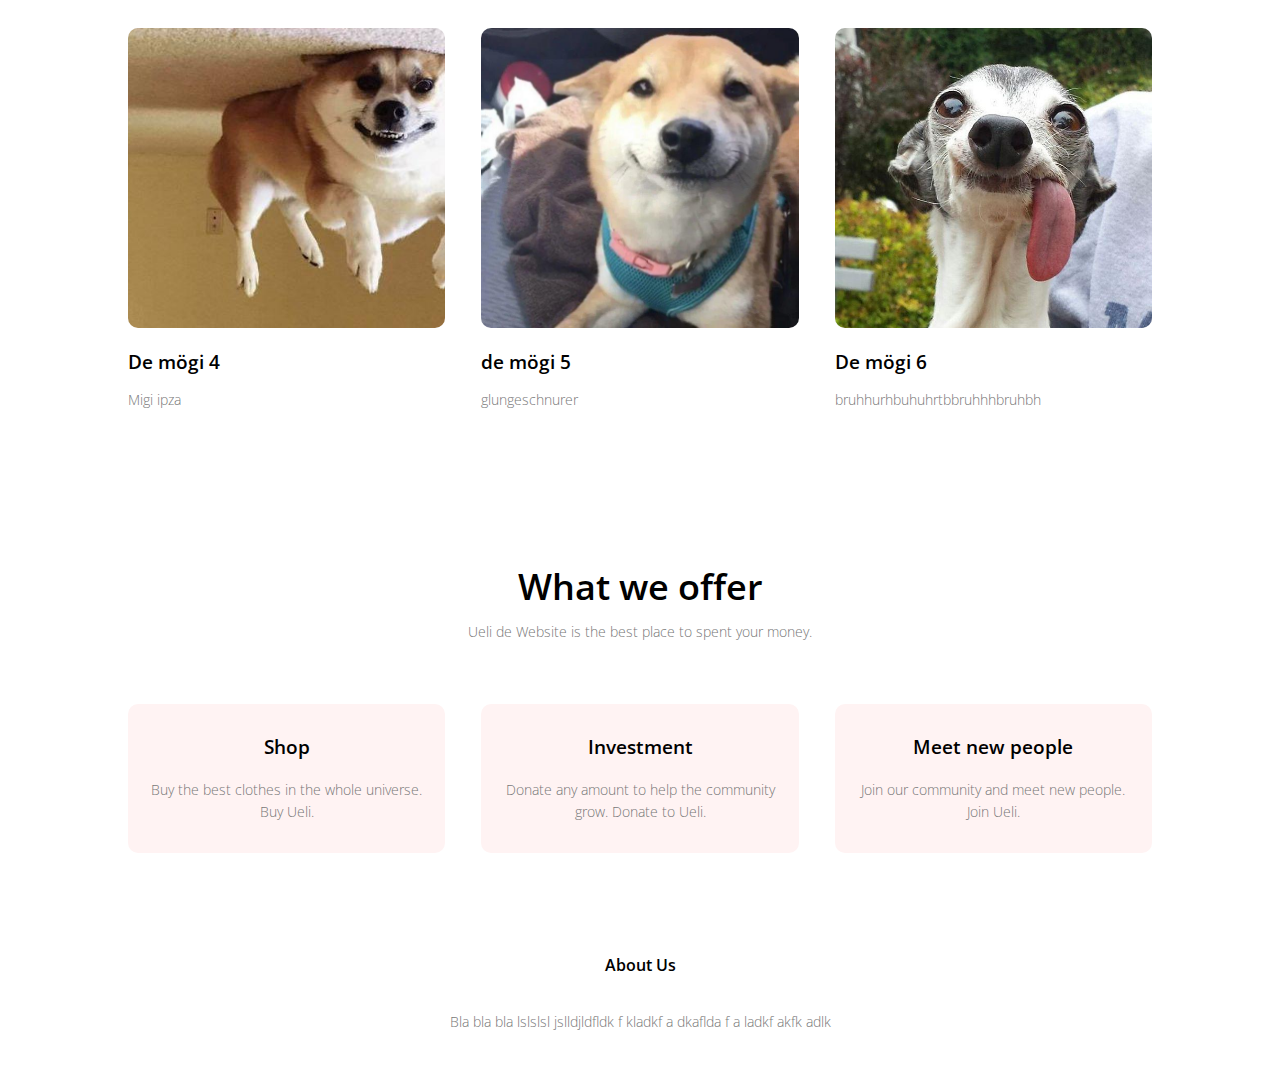
==== commit 339137d0: "Update AboutUeli.html" ====
--- a/AboutUeli.html
+++ b/AboutUeli.html
@@ -40,38 +40,38 @@
 
         <div class="row">
           <div class="facilities-col">
-            <img src="../assets/img/1df14a55-87b3-45d6-92bf-c4b779912bed.JPG.url">
+            <img src="../assets/img/1df14a55-87b3-45d6-92bf-c4b779912bed.JPG">
             <h3>De mögi 1</h3>
             <p>alte sack ka</p>
           </div>
 
           <div class="facilities-col">
-            <img src="../assets/img/32367dc1-c48c-4dcb-8aa7-b36925f05acf.JPG.url">
+            <img src="../assets/img/32367dc1-c48c-4dcb-8aa7-b36925f05acf.JPG">
             <h3>de mögi 2</h3>
             <p>fipsybeater</p>
           </div>
 
           <div class="facilities-col">
-            <img src="../assets/img/bf524404-06c9-427c-949f-98892f5648cc.JPG.url">
+            <img src="../assets/img/bf524404-06c9-427c-949f-98892f5648cc.JPG">
             <h3>De mögi 3</h3>
             <p>Femmegemme</p>
           </div>
         </div>
        <div class="row">
           <div class="facilities-col">
-            <img src="../assets/img/c498c7a0-dbd9-4dc3-9a28-1d822c5fb5ee.JPG.url">
+            <img src="../assets/img/c498c7a0-dbd9-4dc3-9a28-1d822c5fb5ee.JPG">
             <h3>De mögi 4</h3>
             <p>Migi ipza</p>
           </div>
 
           <div class="facilities-col">
-            <img src="../assets/img/fe1a746f-dea5-4f56-b6e7-351c7d6e800c.JPG.url">
+            <img src="../assets/img/fe1a746f-dea5-4f56-b6e7-351c7d6e800c.JPG">
             <h3>de mögi 5</h3>
             <p>glungeschnurer</p>
           </div>
 
           <div class="facilities-col">
-            <img src="../assets/img/bcb44004-8bf0-4b35-bf54-2f0f3d884d2b.JPG.url">
+            <img src="../assets/img/bcb44004-8bf0-4b35-bf54-2f0f3d884d2b.JPG">
             <h3>De mögi 6</h3>
             <p>bruhhurhbuhuhrtbbruhhhbruhbh</p>
           </div>
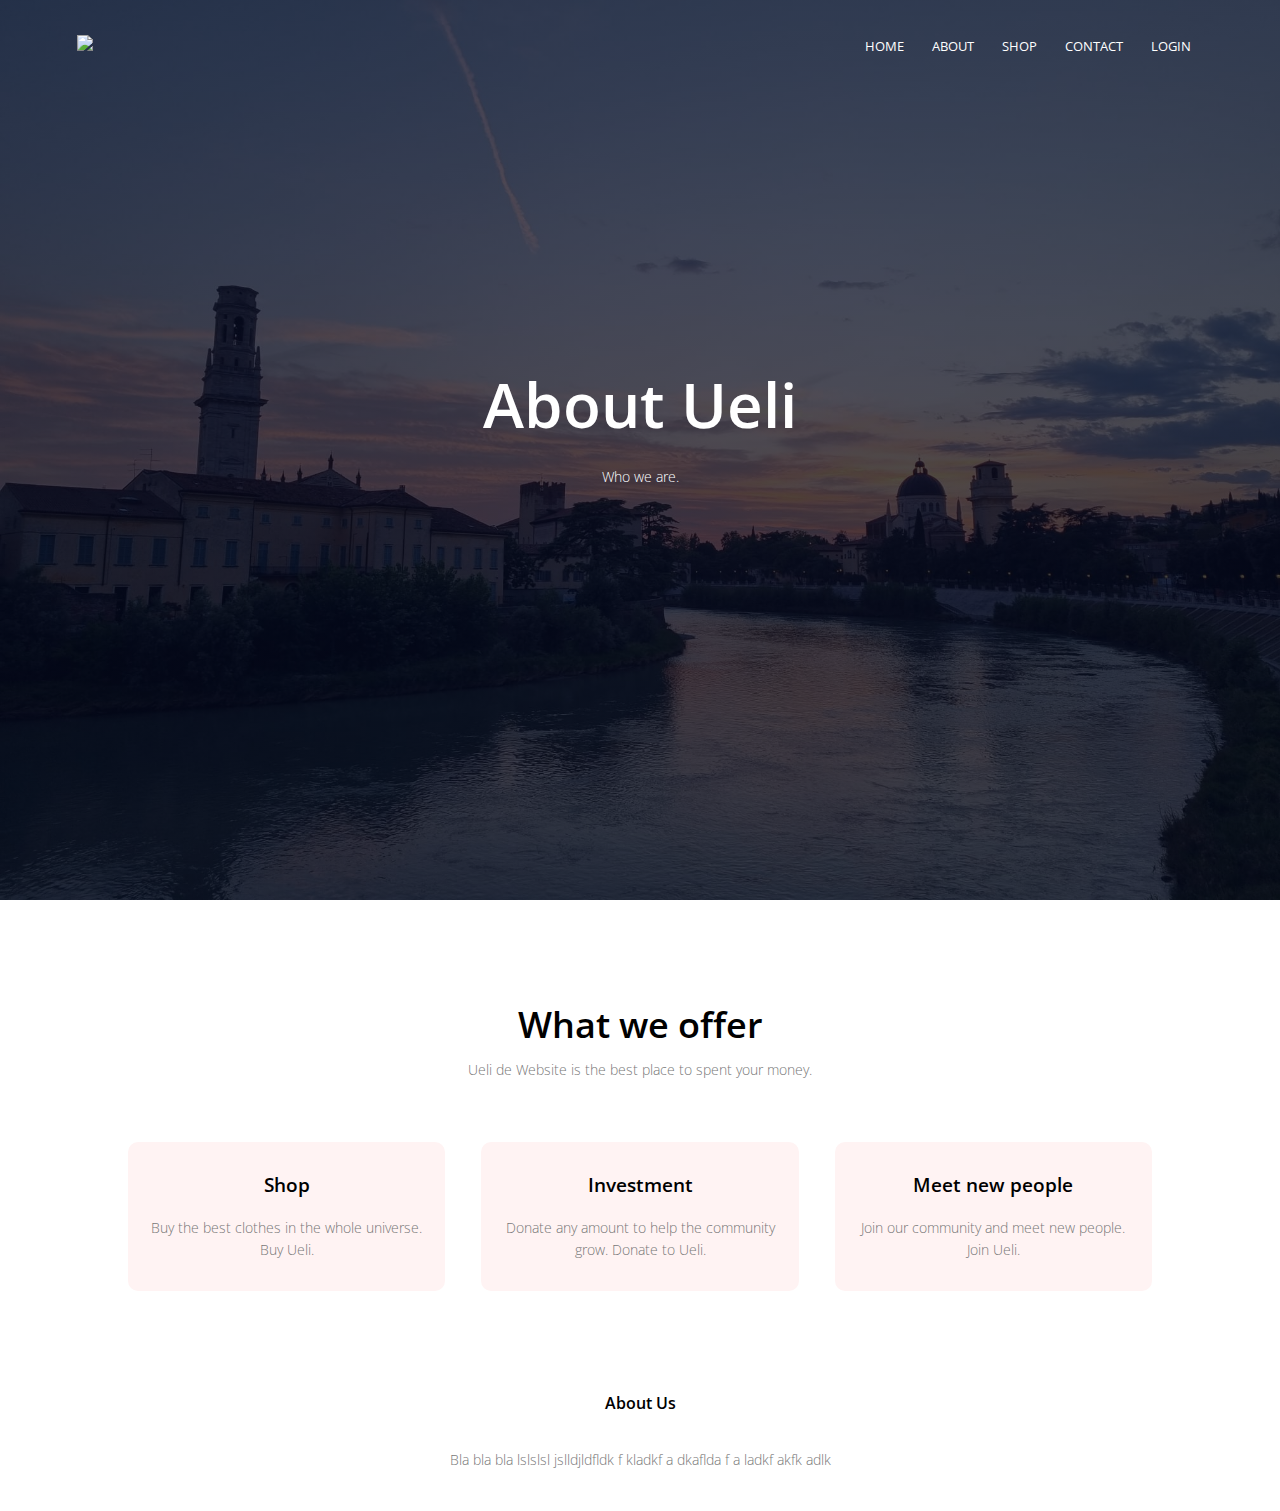
==== commit 7049646b: "Revert "Patch 1"" ====
--- a/AboutUeli.html
+++ b/AboutUeli.html
@@ -4,7 +4,7 @@
   <head>
     <meta name="viewport" content="with=device-width, initialscale=1.0">
     <title>Ueli de Website</title>
-    <link rel="stylesheet" href="../assets/css/AboutUeli.css">
+    <link rel="stylesheet" href="Uelidesign.css">
     <link rel="preconnect" href="https://fonts.googleapis.com">
     <link rel="preconnect" href="https://fonts.gstatic.com" crossorigin>
     <link href="https://fonts.googleapis.com/css2?family=Open+Sans:wght@300;400;500;600;700&display=swap" rel="stylesheet"> 
@@ -13,10 +13,10 @@
   <body>
     <section class="header">
       <nav>
-        <a href="indexUeli.html"><img id="logo" src="../assets/img/logo.svg"></a>
+        <a href="indexUeli.html"><img id="logo" src="../Images/logo.svg"></a>
         <div class="nav-links">
           <ul>
-            <li><a href="index.html">HOME</a></li>
+            <li><a href="indexUeli.html">HOME</a></li>
             <li><a href="AboutUeli.html">ABOUT</a></li>
             <li><a href="ShopUeli.html">SHOP</a></li>
             <li><a href="InvestorUeli.html">CONTACT</a></li>
@@ -33,51 +33,7 @@
 
     </section>
     <!--course-->
-    
-    <section class="facilities">
-        <h1>Sekteglieder:</h1>
-        <p>Eusi Chrieger!</p>
 
-        <div class="row">
-          <div class="facilities-col">
-            <img src="../assets/img/1df14a55-87b3-45d6-92bf-c4b779912bed.JPG">
-            <h3>De mögi 1</h3>
-            <p>alte sack ka</p>
-          </div>
-
-          <div class="facilities-col">
-            <img src="../assets/img/32367dc1-c48c-4dcb-8aa7-b36925f05acf.JPG">
-            <h3>de mögi 2</h3>
-            <p>fipsybeater</p>
-          </div>
-
-          <div class="facilities-col">
-            <img src="../assets/img/bf524404-06c9-427c-949f-98892f5648cc.JPG">
-            <h3>De mögi 3</h3>
-            <p>Femmegemme</p>
-          </div>
-        </div>
-       <div class="row">
-          <div class="facilities-col">
-            <img src="../assets/img/c498c7a0-dbd9-4dc3-9a28-1d822c5fb5ee.JPG">
-            <h3>De mögi 4</h3>
-            <p>Migi ipza</p>
-          </div>
-
-          <div class="facilities-col">
-            <img src="../assets/img/fe1a746f-dea5-4f56-b6e7-351c7d6e800c.JPG">
-            <h3>de mögi 5</h3>
-            <p>glungeschnurer</p>
-          </div>
-
-          <div class="facilities-col">
-            <img src="../assets/img/bcb44004-8bf0-4b35-bf54-2f0f3d884d2b.JPG">
-            <h3>De mögi 6</h3>
-            <p>bruhhurhbuhuhrtbbruhhhbruhbh</p>
-          </div>
-        </div>
-    </section>
-    
     <section class="course">
       <h1>What we offer</h1>
       <p>Ueli de Website is the best place to spent your money.</p>
@@ -110,4 +66,4 @@
     
   </body>
 
-</html>
+</html>--- a/Uelidesign.css
+++ b/Uelidesign.css
@@ -0,0 +1,328 @@
+*{
+    margin: 0;
+    padding: 0;
+    font-family: 'Open Sans', sans-serif;
+  }
+  
+  .header{
+    min-height: 100vh;
+    width: 100%;
+    background-image: linear-gradient(rgba(4,9,30,0.7),rgba(4,9,30,0.7)), url(Verona.JPG);
+    background-position: center;
+    background-size: cover;
+    position: relative;
+  }
+  
+  
+  
+  nav{
+    display: flex;
+    padding: 2% 6%;
+    justify-content: space-between;
+    align-items: center;
+  }
+  
+  #logo{
+    width: auto;
+    height: 40px;
+    padding: 2%;
+  }
+  
+  .nav-links{
+    flex: 1;
+    text-align: right;
+  }
+  
+  .nav-links ul li{
+    list-style: none;
+    display: inline-block;
+    padding: 8px 12px;
+    position: relative;
+  }
+  
+  .nav-links ul li a{
+    color: #fff;
+    text-decoration: none;
+    font-size: 13px;
+  }
+  
+  .nav-links ul li::after{
+    content: '';
+    width: 0%;
+    height: 2px;
+    background: #f44336;
+    display: block;
+    margin: auto;
+    transition: 0.5s;
+  }
+  
+  .nav-links ul li:hover::after{
+    width: 100%;
+  }
+  
+  .text-box{
+    width: 90%;
+    color: #fff;
+    position: absolute;
+    top: 50%;
+    left: 50%;
+    transform: translate(-50%,-50%);
+    text-align: center;
+  }
+  
+  .text-box h1{
+    font-size: 62px;
+  }
+  
+  .text-box p{
+    margin: 10px 0 40px;
+    font: 14px;
+    color: #fff;
+  }
+  
+  .hero-btn{
+    display: inline-block;
+    text-decoration: none;
+    color: #fff;
+    border: 1px solid #fff;
+    padding: 12px 34px;
+    font-size: 13px;
+    background: transparent;
+    position: relative;
+    cursor: pointer;
+  }
+  
+  .hero-btn:hover{
+    border: 1px solid #f44336;
+    background: #f44336;
+    transition: 1s;
+  }
+  
+  @media(max-width: 700px){
+    .text-box h1{
+      font-size: 20px;
+    }
+  
+    .nav-links ul li{
+      display: block;
+    }
+  
+    .nav-links{
+      position: absolute;
+      background: #f44336;
+      height: 100vh;
+      width: 200px;
+      top:0;
+      right: 0;
+      text-align: left;
+      z-index: 2;
+    }
+  
+    .row{
+      flex-direction: column;
+    }
+  }
+  
+  
+  .course{
+    width: 80%;
+    margin: auto;
+    text-align: center;
+    padding-top: 100px;
+  }
+  
+  h1{
+    font-size: 36px;
+    font-weight: 600;
+  }
+  
+  p{
+    color: #777;
+    font-size: 14px;
+    font-weight: 300;
+    line-height: 22px;
+    padding: 10px;
+  }
+  
+  .row{
+    margin-top: 5%;
+    display: flex;
+    justify-content: space-between;
+  }
+  
+  .course-col{
+    flex-basis: 31%;
+    background: #fff3f3;
+    border-radius: 10px;
+    margin-bottom: 5%;
+    padding: 20px 12px;
+    box-sizing: border-box;
+  }
+  
+  h3{
+    text-align: center;
+    font-weight: 600;
+    margin: 10px 0;
+  }
+  
+  .course-col:hover{
+    box-shadow: 0 0 20px 0 rgba(0, 0, 0, 0.2);
+  }
+  
+  
+  .campus{
+    width: 80%;
+    margin: auto;
+    text-align: center;
+    padding-top: 50px;
+  }
+  
+  
+  .campus-col{
+    flex-basis: 32%;
+    border-radius: 10px;
+    margin-bottom: 30px;
+    position: relative;
+    overflow: hidden;
+  }
+  
+  .campus-col img{
+    width: 100%;
+    display: block;
+  }
+  
+  .layer{
+    background: transparent;
+    height: 100%;
+    width: 100%;
+    position: absolute;
+    top: 0;
+    left: 0;
+    transition: 0.5s;
+  }
+  
+  .layer:hover{
+    background: rgba(226, 0, 0, 0.7);
+  }
+  
+  .layer h3{
+    width: 100%;
+    font-weight: 500;
+    color: #fff;
+    font-size: 26px;
+    bottom: 0;
+    left: 50%;
+    transform: translateX(-50%);
+    position: absolute;
+    opacity: 0;
+    transition: 0.5s;
+  }
+  
+  .layer:hover h3{
+    bottom: 50%;
+    opacity: 1;
+  }
+  
+  
+  .facilities{
+    width: 80%;
+    margin: auto;
+    text-align: center;
+    padding-top: 100px;
+  
+  }
+  
+  
+  .facilities-col{
+    flex-basis: 31%;
+    border-radius: 10px;
+    margin-bottom: 5%;
+    text-align: left;
+  }
+  
+  .facilities-col img{
+    width:  100%;
+    height: 300px;
+    object-fit: cover;
+    border-radius: 10px;
+  }
+  
+  .facilities-col p{
+    padding: 0;
+  }
+  
+  .facilities-col h3{
+    margin-top: 16px;
+    margin-bottom: 15px;
+    text-align: left;
+  
+  }
+  
+  
+  .testimonials{
+    width: 80%;
+    margin: auto;
+    padding-top: 100px;
+    text-align: center;
+  }
+  
+  .testimonial-col{
+    flex-basis: 44%;
+    border-radius: 10px;
+    margin-bottom: 5%;
+    text-align: left;
+    background: #fff3f3;
+    padding: 25px;
+    cursor: pointer;
+    display: flex;
+  }
+  
+  .testimonial-col img{
+    height: 40px;
+    margin-left: 5px;
+    margin-right: 30px;
+    border-radius: 50%;
+  
+  }
+  
+  .testimonial-col p{
+    padding: 0;
+  }
+  
+  .testimonial-col h3{
+    margin-top: 15px;
+    text-align: left;
+  }
+  
+  .cta{
+    margin: 100px auto;
+    width: 80%;
+    background-image: linear-gradient(rgba(0,0,0,0.7),rgba(0,0,0,0.7)),url(../Images/Verona.JPG);
+    background-position: center;
+    background-size: cover;
+    border-radius: 10px;
+    text-align: center;
+    padding: 100px 0;
+  }
+  
+  .cta h1{
+    color:#fff;
+    margin-bottom: 40px;
+    padding: 0;
+  }
+  
+  
+  .footer{
+    width: 100%;
+    text-align: center;
+    padding: 30px 0;
+  }
+  
+  .footer h4{
+    margin-bottom: 25px;
+    margin-top: 20px;
+    font-weight: 600;
+  }
+  
+  
+  